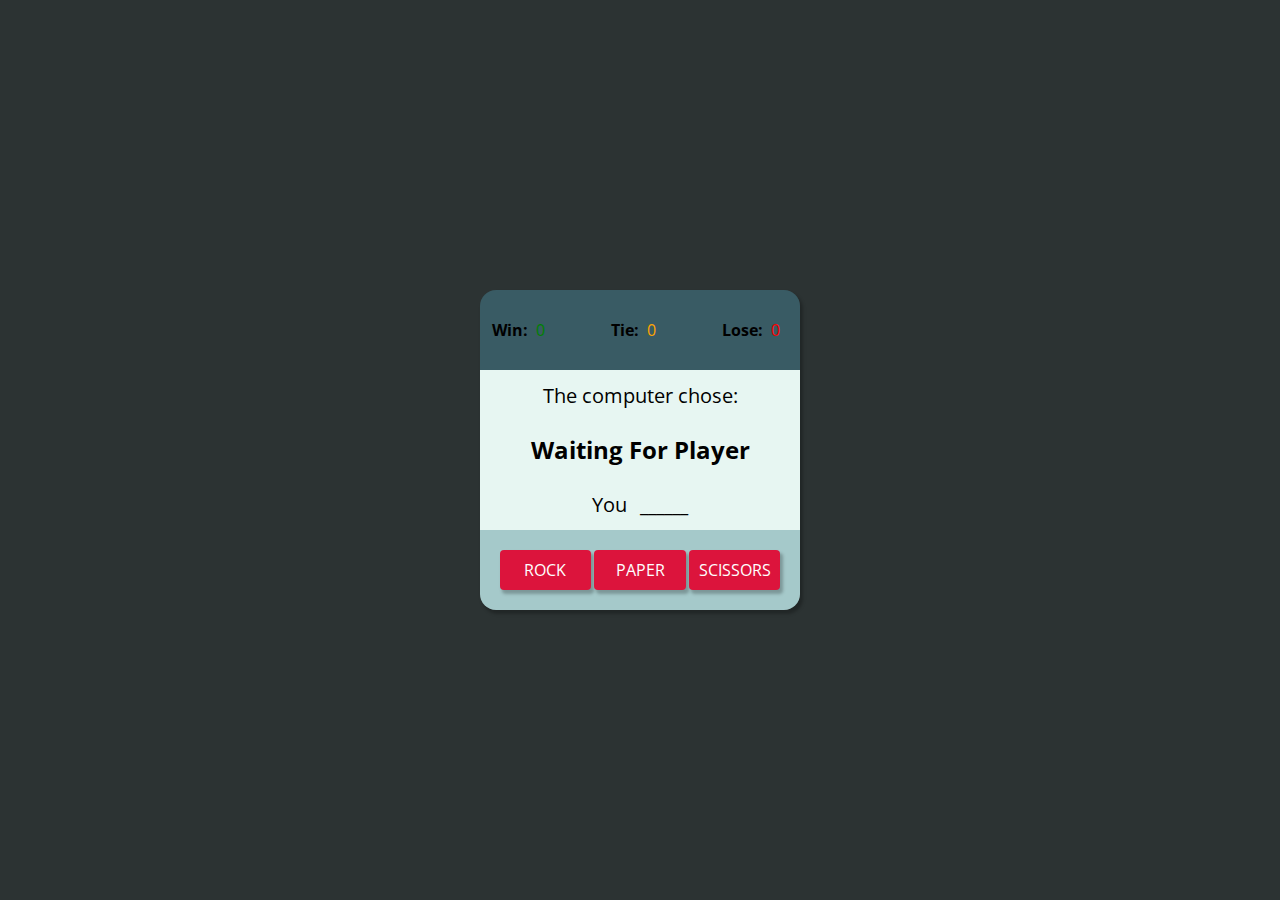
==== 30DaysOfJS/Practice/rock-paper-scissors/game.html @ 139d1d11 "31/03/23 - Made Rock Paper Scissors" ====
<!DOCTYPE html>
<html lang="en">

<head>
  <meta charset="UTF-8">
  <meta http-equiv="X-UA-Compatible" content="IE=edge">
  <meta name="viewport" content="width=device-width, initial-scale=1.0">

  <link rel="preconnect" href="https://fonts.googleapis.com">
  <link rel="preconnect" href="https://fonts.gstatic.com" crossorigin>
  <link href="https://fonts.googleapis.com/css2?family=Open+Sans:wght@300;400;500;600;700;800&display=swap"
    rel="stylesheet">

  <link href="game.css" rel="stylesheet">
  <title>Rock Paper Scissors</title>
</head>

<body>

  <div class="container">

    <div class="score">
      <p>Win: <span id="win-score">0</span></p>
      <p>Tie: <span id="tie-score">0</span></p>
      <p>Lose: <span id="lose-score">0</span></p>
    </div>

    <div class="result">
      <p>The computer chose:</p>
      <span id="comp-choice">Waiting For Player</span>
      <p>You &nbsp;<span id="game-result">______</span></p>
    </div>

    <div class="buttons">
      <button id="rock">ROCK</button>
      <button id="paper">PAPER</button>
      <button id="scissors">SCISSORS</button>
    </div>

  </div>

  <script src="game.js"></script>

</body>

</html>
---- 30DaysOfJS/Practice/rock-paper-scissors/game.css ----
* {
  font-family: Open Sans, sans-serif, Arial, Helvetica, sans-serif;
  box-sizing: border-box;
  margin: 0;
  padding: 0;
  user-select: none;
}

body {
  background-color: #2C3333;
  position: relative;
  display: grid;
  place-items: center;

  height: 100vh;
  width: 100vw;
}

.container {
  height: 20rem;
  width: 20rem;
  display: flex;
  flex-direction: column;
  align-items: center;
  justify-content: center;
  border-radius: 1rem;
  overflow: hidden;

  box-shadow: 0.15rem 0.2rem 0.2rem rgba(0, 0, 0, 0.25);
}

.score {
  background: #395B64;
  display: flex;
  align-items: center;
  justify-content: space-between;
  width: 100%;
  height: 5rem;
  padding: 0 0.5rem;
}

.score p {
  font-weight: bold;
  display: flex;
  align-items: center;
  justify-content: center;
  height: 3rem;
  margin: 0 0.25rem;
}

.score p span {
  margin: 0 0.5rem;
  font-weight: normal;
}

.score #win-score {
  color: green;
}

.score #tie-score {
  color: orange;
}

.score #lose-score {
  color: red;
}

.result {
  background-color: #E7F6F2;
  display: grid;
  grid-template-columns: 1fr;
  place-items: center;
  height: 10rem;
  width: 100%;
}

.result p {
  display: flex;
  align-items: center;
  justify-content: space-between;
  height: 100%;
  font-size: 1.25rem;
  text-align: center;
}

.result #comp-choice {
  font-weight: bold;
  font-size: 1.5rem;
}

.result p:last-child {
  width: 6rem;
  display: flex;
  justify-content: space-between;
  text-align: left;
}

.result p:last-child span {
  font-weight: bold;
}

.disabled {
  background-color: rgb(55, 59, 59) !important;
  pointer-events: none;
  height: 2.5rem;
  margin-top: 0.5rem;
}

.buttons {
  background-color: #A5C9CA;
  display: flex;
  align-items: center;
  justify-content: space-evenly;
  height: 5rem;
  width: 100%;
  padding: 0 1rem;
}

.buttons button {
  background-color: rgba(220, 20, 60, 1);
  color: white;
  padding: 0.25rem 0.2rem;
  height: 2.5rem;
  width: 5.7rem;
  font-size: 1rem;
  text-align: center;
  border: none;
  border-radius: 0.25rem;
  box-shadow: 0.15rem 0.2rem 0.2rem rgba(0, 0, 0, 0.25);

  cursor: pointer;
  transition: ease all 0.05s;
}

.buttons button:hover {
  opacity: 0.75;
  height: 3rem;
}

.buttons button:active {
  opacity: 0.5;
  margin-top: 0.5rem;
  box-shadow: 0.15rem 0 0.2rem rgba(0, 0, 0, 0.25);
  height: 2.5rem;
}
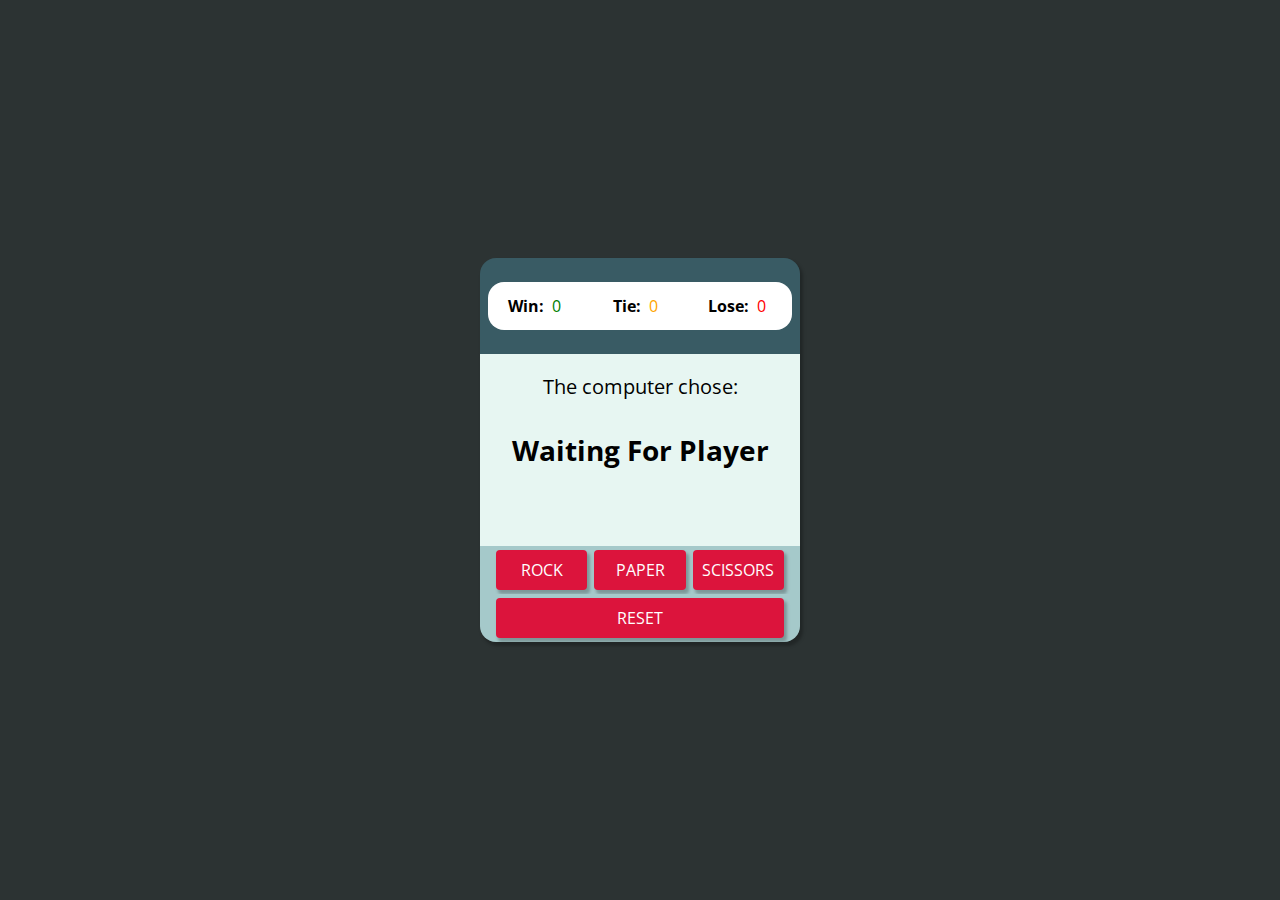
==== commit dba89bb0: "02/04/23 - Finished Day 11" ====
--- a/30DaysOfJS/Practice/rock-paper-scissors/game.html
+++ b/30DaysOfJS/Practice/rock-paper-scissors/game.html
@@ -27,14 +27,18 @@
 
     <div class="result">
       <p>The computer chose:</p>
-      <span id="comp-choice">Waiting For Player</span>
-      <p>You &nbsp;<span id="game-result">______</span></p>
+      <p><span id="comp-choice">Waiting For Player</span></p>
+      <p><span id="game-result"></span></p>
     </div>
 
     <div class="buttons">
-      <button id="rock">ROCK</button>
-      <button id="paper">PAPER</button>
-      <button id="scissors">SCISSORS</button>
+      <button id="rock" class="button">ROCK</button>
+      <button id="paper" class="button">PAPER</button>
+      <button id="scissors" class="button">SCISSORS</button>
+    </div>
+
+    <div class="reset-score">
+      <button id="reset-button" class="button">RESET</button>
     </div>
 
   </div>
--- a/30DaysOfJS/Practice/rock-paper-scissors/game.css
+++ b/30DaysOfJS/Practice/rock-paper-scissors/game.css
@@ -17,7 +17,7 @@
 }
 
 .container {
-  height: 20rem;
+  height: 24rem;
   width: 20rem;
   display: flex;
   flex-direction: column;
@@ -35,17 +35,28 @@
   align-items: center;
   justify-content: space-between;
   width: 100%;
-  height: 5rem;
+  height: 6rem;
   padding: 0 0.5rem;
 }
 
 .score p {
+  background-color: rgb(255, 255, 255);
   font-weight: bold;
   display: flex;
   align-items: center;
   justify-content: center;
   height: 3rem;
-  margin: 0 0.25rem;
+  width: 100%;
+}
+
+.score p:first-child {
+  border-top-left-radius: 1rem;
+  border-bottom-left-radius: 1rem;
+}
+
+.score p:last-child {
+  border-top-right-radius: 1rem;
+  border-bottom-right-radius: 1rem;
 }
 
 .score p span {
@@ -70,7 +81,7 @@
   display: grid;
   grid-template-columns: 1fr;
   place-items: center;
-  height: 10rem;
+  height: 12rem;
   width: 100%;
 }
 
@@ -78,45 +89,40 @@
   display: flex;
   align-items: center;
   justify-content: space-between;
-  height: 100%;
+  height: 4rem;
   font-size: 1.25rem;
   text-align: center;
 }
 
 .result #comp-choice {
   font-weight: bold;
-  font-size: 1.5rem;
+  font-size: 1.75rem;
 }
 
 .result p:last-child {
-  width: 6rem;
+  width: 10rem;
   display: flex;
   justify-content: space-between;
-  text-align: left;
+  text-align: center;
 }
 
 .result p:last-child span {
   font-weight: bold;
+  width: 100%;
 }
 
-.disabled {
-  background-color: rgb(55, 59, 59) !important;
-  pointer-events: none;
-  height: 2.5rem;
-  margin-top: 0.5rem;
-}
-
-.buttons {
+.buttons,
+.reset-score {
   background-color: #A5C9CA;
   display: flex;
   align-items: center;
-  justify-content: space-evenly;
-  height: 5rem;
+  justify-content: space-between;
+  height: 3rem;
   width: 100%;
   padding: 0 1rem;
 }
 
-.buttons button {
+.button {
   background-color: rgba(220, 20, 60, 1);
   color: white;
   padding: 0.25rem 0.2rem;
@@ -129,17 +135,27 @@
   box-shadow: 0.15rem 0.2rem 0.2rem rgba(0, 0, 0, 0.25);
 
   cursor: pointer;
-  transition: ease all 0.05s;
+  transition: ease all 0.1s;
 }
 
-.buttons button:hover {
+.button:hover {
   opacity: 0.75;
-  height: 3rem;
+  height: 2.75rem;
 }
 
-.buttons button:active {
+.button:active {
   opacity: 0.5;
   margin-top: 0.5rem;
   box-shadow: 0.15rem 0 0.2rem rgba(0, 0, 0, 0.25);
   height: 2.5rem;
+}
+
+.disabled {
+  background-color: rgb(55, 59, 59) !important;
+  pointer-events: none;
+  height: 2.5rem;
+}
+
+#reset-button {
+  width: 100%;
 }